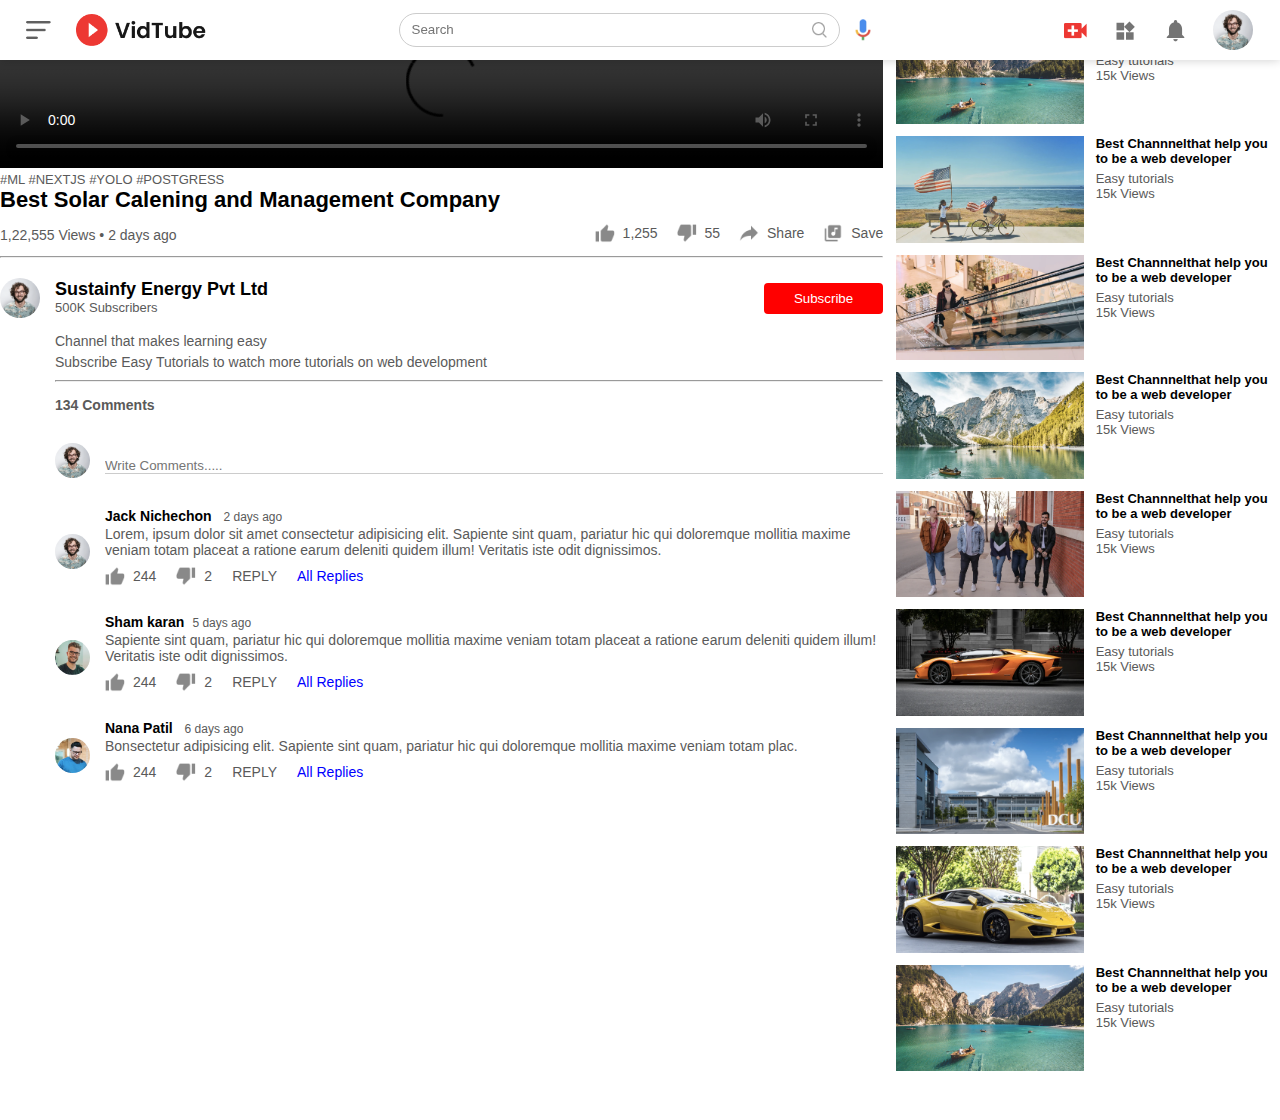
==== el.html @ 19bf94ce "added solar crack detection synsateam video" ====
<!DOCTYPE html>
<html lang="en">
<head>
    <meta charset="UTF-8">
    <meta http-equiv="X-UA-Compatible" content="IE=edge">
    <meta name="viewport" content="width=device-width, initial-scale=1.0">
    <title>Play Video</title>
    <link rel="stylesheet" href="style.css">
</head>
<body>

    <!--navbar-->
    <nav class="flex-div">
        <div class="nav-left flex-div">
            <img src="images/menu.png" alt="menu" class="menu-icon">
            <img src="images/logo.png" alt="logo" class="logo">
        </div>
        <div class="nav-middle flex-div">
            <div class="search-box flex-div">
                <input type="text" placeholder="Search">
                <img src="images/search.png" alt="search">
            </div>
            <img src="images/voice-search.png" alt="mic" class="mic-icon">
        </div>
        <div class="nav-right flex-div">
            <img src="images/upload.png" alt="upload">
            <img src="images/more.png" alt="more">
            <img src="images/notification.png" alt="notification">
            <img src="images/Jack.png" alt="jack" class="user-ion">
        </div>
    </nav>


    <divc class="container-play container">
        <div class="row">
            <div class="play-video">
                <video src="images/el.mp4" controls autoplay type="video/mp4"></video>

                <div class="tags">
                    <a href="#">#ML</a>
                    <a href="#">#NEXTJS</a>
                    <a href="#">#YOLO</a>
                    <a href="#">#POSTGRESS</a>
                </div>
                <h3>Best Solar Calening and Management Company </h3>
                <div class="play-video-info">
                    <p>1,22,555 Views &bull; 2 days ago</p>
                    <div>
                        <a href=""><img src="images/like.png" >1,255</a>
                        <a href=""><img src="images/dislike.png" >55</a>
                        <a href=""><img src="images/share.png" >Share</a>
                        <a href=""><img src="images/save.png" >Save</a>
                    </div>
                </div>
                <hr>
                <div class="publisher">
                    <img src="images/Jack.png" >
                    <div>
                    <p>Sustainfy Energy Pvt Ltd </p>
                    <span>500K Subscribers</span>
                    </div>
                    <button type="button"> Subscribe</button>
                </div>
                <div class="vid-description">
                    <p>Channel that makes learning easy</p>
                    <p>Subscribe Easy Tutorials to watch more tutorials on web development</p>
                    <hr>
                    <h4>134 Comments</h4>

                    <div class="add-comment">
                        <img src="images/Jack.png">
                        <input type="text" placeholder="Write Comments.....">
                    </div>

                    <div class="old-comment">
                        <img src="images/Jack.png">
                        <div>
                            <h3>Jack Nichechon <span>2 days ago</span></h3>
                            <p>Lorem, ipsum dolor sit amet consectetur adipisicing elit. Sapiente sint quam, pariatur hic qui doloremque mollitia maxime veniam totam placeat a ratione earum deleniti quidem illum! Veritatis iste odit dignissimos.</p>
                            <div class="comment-action">
                                <img src="images/like.png" >
                                <span>244</span>
                                <img src="images/dislike.png">
                                <span>2</span>
                                <span>REPLY</span>
                                <a href="">All Replies</a>
                            </div>
                        </div>
                    </div>

                    <div class="old-comment">
                        <img src="images/simon.png">
                        <div>
                            <h3>Sham karan<span>5 days ago</span></h3>
                            <p>Sapiente sint quam, pariatur hic qui doloremque mollitia maxime veniam totam placeat a ratione earum deleniti quidem illum! Veritatis iste odit dignissimos.</p>
                            <div class="comment-action">
                                <img src="images/like.png" >
                                <span>244</span>
                                <img src="images/dislike.png">
                                <span>2</span>
                                <span>REPLY</span>
                                <a href="">All Replies</a>
                            </div>
                        </div>
                    </div>

                    <div class="old-comment">
                        <img src="images/tom.png">
                        <div>
                            <h3>Nana Patil <span>6 days ago</span></h3>
                            <p>Bonsectetur adipisicing elit. Sapiente sint quam, pariatur hic qui doloremque mollitia maxime veniam totam plac.</p>
                            <div class="comment-action">
                                <img src="images/like.png" >
                                <span>244</span>
                                <img src="images/dislike.png">
                                <span>2</span>
                                <span>REPLY</span>
                                <a href="">All Replies</a>
                            </div>
                        </div>
                    </div>
                </div>
            </div>
        
            <div class="right-sidebar">


                <div class="side-video-list">
                    <a href="" class="small-thumbnail"><img src="images/thumbnail1.png"></a>
                    <div class="vid-info">
                       <a href="">Best Channnelthat help you to be a web developer</a>
                       <p>Easy tutorials</p> 
                       <p>15k Views</p>
                   </div>
                </div>

                <div class="side-video-list">
                    <a href="" class="small-thumbnail"><img src="images/thumbnail2.png"></a>
                    <div class="vid-info">
                       <a href="">Best Channnelthat help you to be a web developer</a>
                       <p>Easy tutorials</p> 
                       <p>15k Views</p>
                   </div>
                </div>

                <div class="side-video-list">
                    <a href="" class="small-thumbnail"><img src="images/thumbnail3.png"></a>
                    <div class="vid-info">
                       <a href="">Best Channnelthat help you to be a web developer</a>
                       <p>Easy tutorials</p> 
                       <p>15k Views</p>
                   </div>
                </div>

                <div class="side-video-list">
                    <a href="" class="small-thumbnail"><img src="images/thumbnail4.png"></a>
                    <div class="vid-info">
                       <a href="">Best Channnelthat help you to be a web developer</a>
                       <p>Easy tutorials</p>  
                       <p>15k Views</p>
                   </div>
                </div>

                <div class="side-video-list">
                    <a href="" class="small-thumbnail"><img src="images/thumbnail5.png"></a>
                    <div class="vid-info">
                       <a href="">Best Channnelthat help you to be a web developer</a>
                       <p>Easy tutorials</p>  
                       <p>15k Views</p>
                   </div>
                </div>

                <div class="side-video-list">
                    <a href="" class="small-thumbnail"><img src="images/thumbnail6.png"></a>
                    <div class="vid-info">
                       <a href="">Best Channnelthat help you to be a web developer</a>
                       <p>Easy tutorials</p> 
                       <p>15k Views</p>
                   </div>
                </div>

                <div class="side-video-list">
                    <a href="" class="small-thumbnail"><img src="images/thumbnail7.png"></a>
                    <div class="vid-info">
                       <a href="">Best Channnelthat help you to be a web developer</a>
                       <p>Easy tutorials</p>  
                       <p>15k Views</p>
                   </div>
                </div>

                <div class="side-video-list">
                    <a href="" class="small-thumbnail"><img src="images/thumbnail8.png"></a>
                    <div class="vid-info">
                       <a href="">Best Channnelthat help you to be a web developer</a>
                       <p>Easy tutorials</p>  
                       <p>15k Views</p>
                   </div>
                </div>

                <div class="side-video-list">
                    <a href="" class="small-thumbnail"><img src="images/thumbnail1.png"></a>
                    <div class="vid-info">
                       <a href="">Best Channnelthat help you to be a web developer</a>
                       <p>Easy tutorials</p>  
                       <p>15k Views</p>
                   </div>
                </div>

            </div>
        </div>
    </div>
    
    
</body>
</html>
---- style.css ----
*{
    margin: 0;
    padding: 0;
    font-family: "Poppins",sans-serif;
    box-sizing: border-box;
}
a{
    text-decoration: none;
    color: #5a5a5a;
}
img{
    cursor: pointer;
}

.flex-div{
    display: flex;
    align-items: center;
}

/*nav-bar*/

nav{
    padding: 10px 2%;
    justify-content: space-between;
    box-shadow: 0 0 10px rgba(0,0,0,0.2);
    background: #fff;
    position: fixed;
    width: 100%;
    top: 0;
    z-index: 10;
}

.nav-left .menu-icon{
    width: 25px;
    margin-right: 25px;
}
.nav-left .logo{
    width: 130px;
}

.nav-middle .mic-icon{
    width: 16px;
}
.nav-middle .search-box{
    border: 1px solid #ccc;
    margin-right: 15px;
    padding: 8px 12px;
    border-radius: 25px;
}
.nav-middle .search-box input{
    width: 400px;
    border: 0;
    outline: 0;
    background: transparent;
}
.nav-middle .search-box img{
    width: 15px;
}

.nav-right img{
    width: 25px ;
    margin-right: 25px;
}
.nav-right .user-ion{
    width:40px;
    border-radius: 50%;
    margin-right: 1px;
}

/*slidebar*/

.sidebar{
    background:#fff;
    width: 15%;
    height: 100vh;
    position: fixed;
    top: 0;
    padding-left: 2%;
    padding-top: 80px;
}
.small-sidebar{
    width: 5%;
}
.small-sidebar a p{
    display: none;
}
.small-sidebar h3{
    display: none;
}
.sidebar hr{
    width: 50%;
    margin-bottom: 25px;
}


.sidebar hr{
    border: 0;
    height: 1px;
    background: #ccc;
    width: 85%;
}
.shortcut-links a img{
    width: 20px;
    margin-right: 20px;
}
 .shortcut-links a{
    display: flex;
    align-items: center;
    margin-bottom: 20px;
    width: fit-content;
    flex-wrap: wrap;
}
.shortcut-links a:first-child{
    color: red;   
}

.subscribed-list{
    font-size: 13px;
    margin: 20px 0;
    color: #5a5a5a;
}
.subscribed-list h3{
    text-align: justify;
    margin-bottom: 10px;
}
.subscribed-list a{
    display: flex;
    align-items: center;
    margin-bottom: 20px;
    width: fit-content;
    flex-wrap: wrap;
}
.subscribed-list a img{
    width: 25px;
    border-radius: 50%;
    margin-right: 20px;
}


/*main*/

.container{
    background: #fff;
    padding-left: 17%;
    padding-right: 2%;
    padding-top: 20px;
    padding-bottom: 20px;
}
.large-container{
    padding-left: 5%;
}
.banner{
    width: 100%;
}
.banner img{
    width: 100%;
    border-radius: 8px;
}

.list-container{
    /* display: grid;
    grid-template-columns: repeat(auto-fix,minmax(250,1fr));
    gap:30px ;
    margin-top: 15px;*/
    display: flex;
    flex-wrap: wrap;
    flex-direction: row;
}
.vid-list{
    width: 25%;
    padding: 1%;
    margin-top: 15px;
    min-width: 180px;
}
.vid-list .thumbnail{
    width: 100%;
    border-radius: 5%;
}
.vid-list .flex-div{
    align-items: flex-start;
    margin-top: 7px;
}
.vid-list .flex-div img{
    width: 35px;
    margin-right: 10px;
    border-radius: 50%;
}
.vid-info{
    color: #5a5a5a;
    font-size: 13px;
}
.vid-info a{
    color: #000;
    font-weight: 600;
    display: block;
    margin-bottom: 5px;
}


@media(max-width:910px){

    .menu-icon{
        display: none;
    }
    .sidebar{
        display: none;
    }
    .container .large-container{
        padding-left: 5%;
        padding-right: 5%;
    }
    .nav-right img{
        display: none;
    }
    .nav-right .user-ion{
        display: block;
        width: 30px;
    }
    .nav-middle .search-box input{
        width: 100px;
    }
    .nav-middle .mic-icon{
        display: none;
    }
    .logo{
        width:90px;
    }


    .container{
        padding-left: 1%;
        padding-right: 1%;
        padding-top: 10px;
        padding-bottom: 10px;
    }
    .vid-list{
        width: 50%;
        padding: 1%;
        margin-top: 10px;
    }
}

@media(max-width:500px){
    .vid-list{
        width: 100%;
        height: 50%;
        padding: 1%;
        margin-top: 8px;
    }
}


/*-----------play video page--------------*/

.container-play{
    padding-right: 2%;
}
.row{
    display: flex;
    justify-content: space-between;
    flex-wrap: wrap;
}
.play-video{
    flex-basis: 69%;
}
.play-video video{
    width: 100%;
}
.play-video .tags{
    color: #0505bb;
    font-size: 13px;
}
.play-video h3{
    font-weight: 600;
    font-size: 22px;
}
.play-video .play-video-info{
    display: flex;
    align-items: center;
    justify-content: space-between;
    flex-wrap: wrap;
    margin-top: 10px;
    font-size: 14px;
    color: #5a5a5a;
}
.play-video .play-video-info a {
    display: inline-flex;
    align-items: center;
    margin-left: 15px; 
}
.play-video .play-video-info a img{
    width: 20px;
    margin-right: 8px;
}
.play-video hr{
    height: 1px;
    color: #ccc;
    margin: 10px 0;

}

.right-sidebar{
    flex-basis: 30%;
}
.side-video-list{
    display: flex;
    flex-direction: row;
    justify-content: space-between;
    margin-bottom: 8px;
}
.side-video-list img{
    width: 100%;
}
.side-video-list .small-thumbnail{
    flex-basis: 49%;
}
.side-video-list .vid-info{
    flex-basis: 48%;
}

.publisher{
    display: flex;
    align-items: center;
    margin-top: 20px;
}
.publisher div{
    flex: 1;
    line-height: 18px;
}
.publisher img{
    width: 40px;
    border-radius: 50%;
    margin-right: 15px;
}
.publisher div p{
    color: #000;
    font-weight: 600;
    font-size: 18px;
}
.publisher div span{
    font-size: 13px;
    color: #5a5a5a;
}
.publisher button{
    background: red;
    color: #fff;
    padding: 8px 30px;
    border: 0;
    outline: 0;
    border-radius: 4px;
    cursor: pointer;
}

.vid-description{
    padding-left: 55px;
    margin: 15px 0;
}
.vid-description p{
    font-size: 14px;
    margin-bottom: 5px;
    color: #5a5a5a;
}
.vid-description h4{
    font-size: 14px;
    color: #5a5a5a;
    margin-top: 15px;
}

.add-comment{
    display: flex;
    align-items: center;
    margin: 30px 0;
}
.add-comment img{
    width: 35px;
    border-radius: 50%;
    margin-right: 15px;
}
.add-comment  input{
    border: 0;
    outline: 0;
    border-bottom: 1px solid #ccc ;
    width: 100%;
    padding-top: 10px;
    background: transparent;
}


.old-comment{
    display: flex;
    align-items: center;
    margin: 20px 0;
}
.old-comment img{
    width: 35px;
    border-radius: 50%;
    margin-right: 15px;
}
.old-comment h3{
    font-size: 14px;
    margin-bottom: 2px;
}
.old-comment h3 span{
    font-size: 12px;
    color: #5a5a5a;
    font-weight: 500;
    margin-left: 8px;
}

.old-comment .comment-action{
    display: flex;
    align-items: center;
    margin: 8px 0;
    font-size: 14px;
}
.old-comment .comment-action img{
    border-radius: 0;
    width: 20px;
    margin-right: 8px;
}

.old-comment .comment-action span{
    margin-right:20px;
    color: #5a5a5a;
}
.old-comment .comment-action a{
    color: blue;
}


@media(max-width:900px){
    .play-video{
        flex-basis: 100%;
    }
    .right-sidebar{
        flex-basis: 100%;
    }
    .container-play{
        padding-left: 5%;
    }
    .vid-description{
        padding-left: 0;
    }
    .play-video .play-video-info a{
        margin-left: 0;
        margin-right: 15px;
        margin-top: 15px;
    }
}
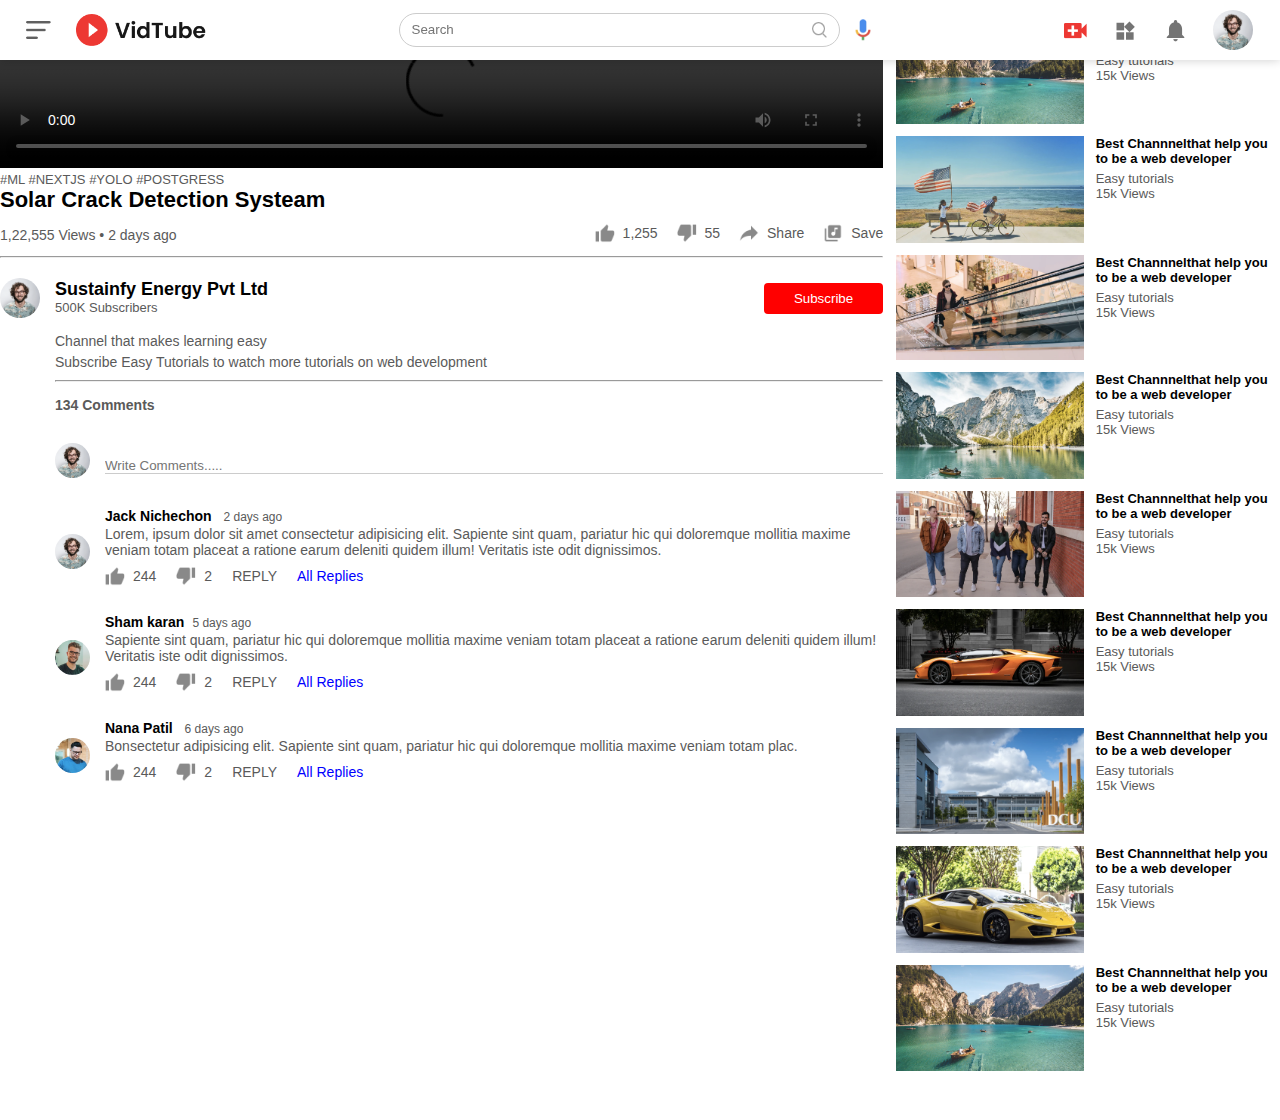
==== commit 7d84b14e: "pushing code of pv protect" ====
--- a/el.html
+++ b/el.html
@@ -42,7 +42,7 @@
                     <a href="#">#YOLO</a>
                     <a href="#">#POSTGRESS</a>
                 </div>
-                <h3>Best Solar Calening and Management Company </h3>
+                <h3>Solar Crack Detection Systeam  </h3>
                 <div class="play-video-info">
                     <p>1,22,555 Views &bull; 2 days ago</p>
                     <div>
